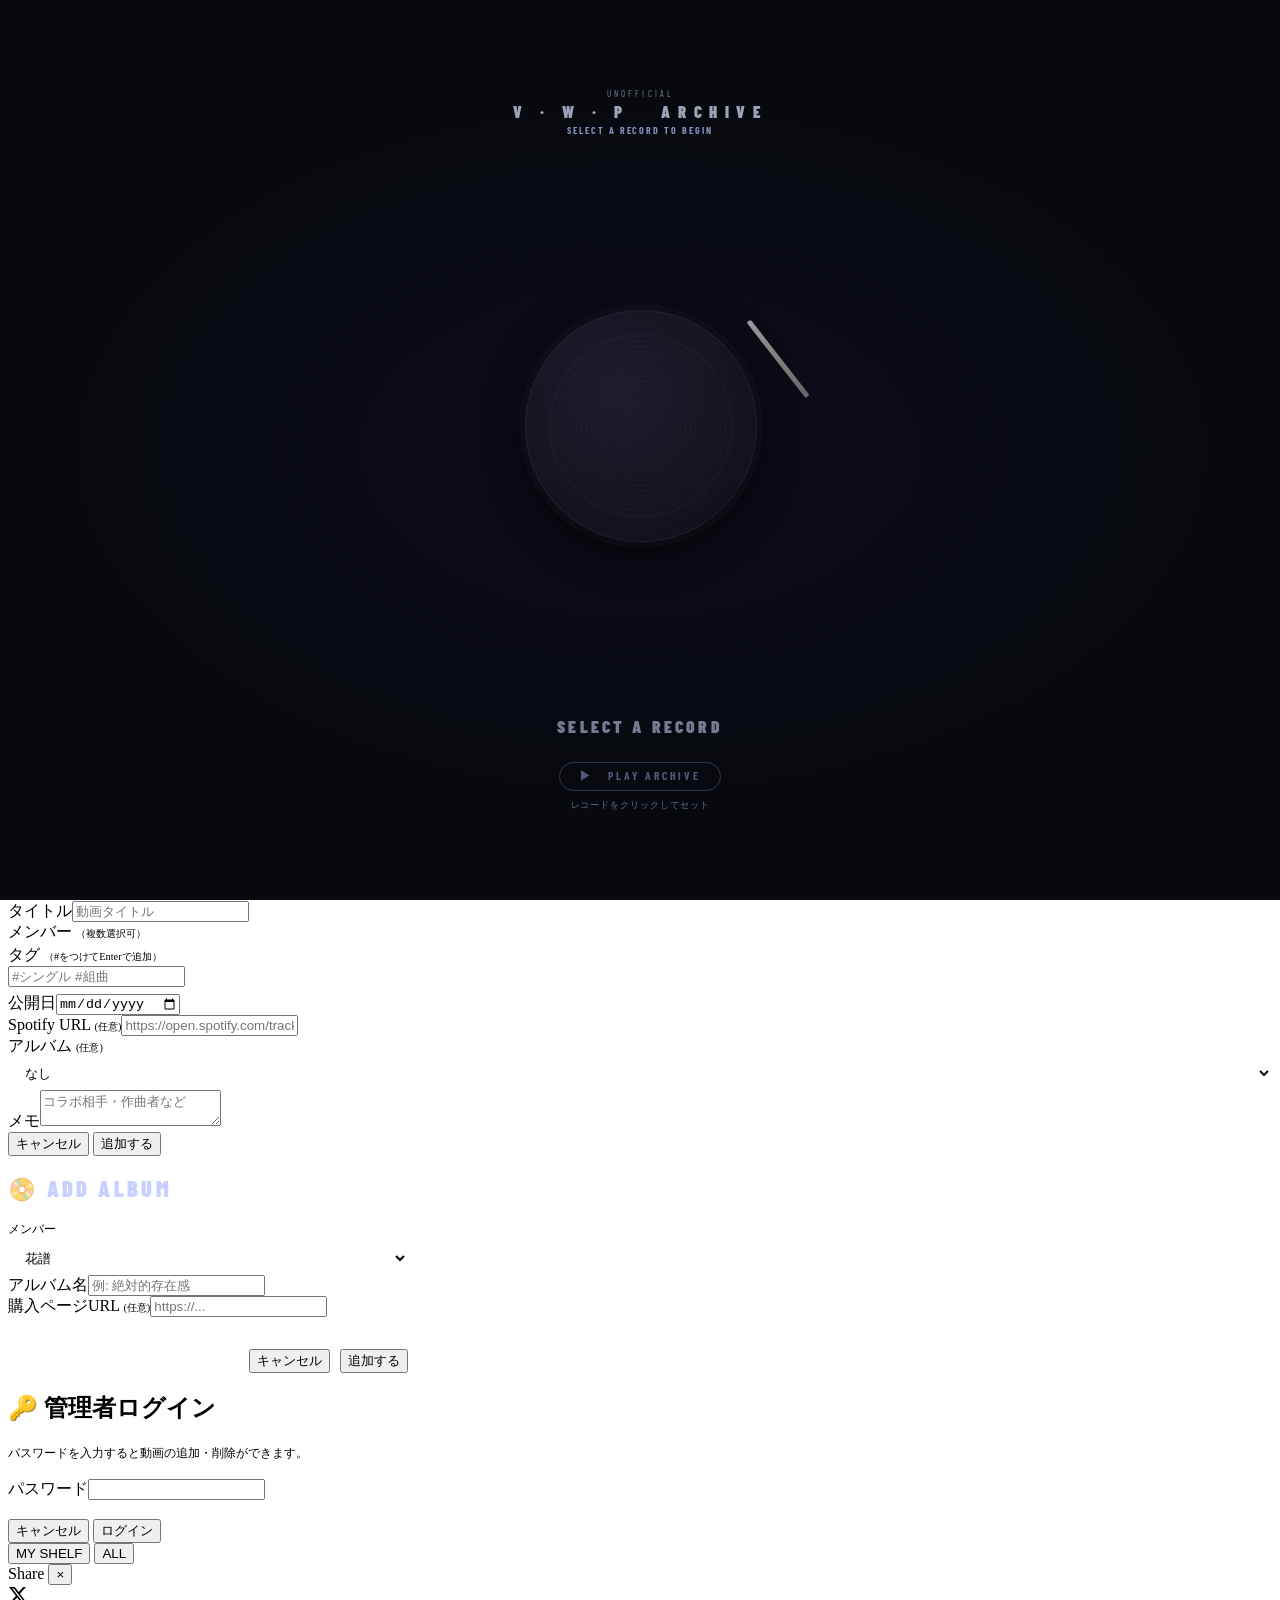
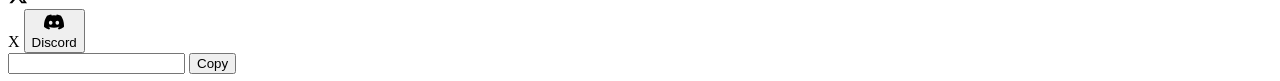
==== public/index.html @ 1ffe11a0 "perf(fonts): Shippori Mincho 500 / Noto Sans JP 300 を Google Fonts から削除 + CSS v1.10.0 Noto Sans JP:w" ====
<!DOCTYPE html>
<html lang="ja">
<head>
<meta charset="UTF-8">
<meta name="viewport" content="width=device-width, initial-scale=1">
<title>花譜・理芽・春猿火・ヰ世界情緒・幸祜 楽曲アーカイブ | VWP Archive</title>
<meta name="description" content="V.W.P（花譜・理芽・春猿火・ヰ世界情緒・幸祜）1,200曲以上を収録した非公式ファンアーカイブ。メンバー別・年別・アルバム別で検索できます。">
  <!-- OGP -->
  <meta property="og:title" content="V.W.P ARCHIVE">
  <meta property="og:description" content="Every song, every member, all in one place.">
  <meta property="og:image" content="https://raw.githubusercontent.com/NINJA2019/vwp-archive/main/ogp-final.png">
  <meta property="og:url" content="https://vwp-archive.netlify.app/">
  <meta property="og:type" content="website">
  <meta name="twitter:card" content="summary_large_image">
  <meta name="twitter:title" content="V.W.P ARCHIVE">
  <meta name="twitter:description" content="Every song, every member, all in one place.">
  <meta name="twitter:image" content="https://raw.githubusercontent.com/NINJA2019/vwp-archive/main/ogp-final.png">
<!-- Google tag (gtag.js) -->
<script async src="https://www.googletagmanager.com/gtag/js?id=G-9FTCYNJCHN"></script>
<script>
  window.dataLayer = window.dataLayer || [];
  function gtag(){dataLayer.push(arguments);}
  gtag('js', new Date());
  gtag('config', 'G-9FTCYNJCHN');
</script>
<link rel="preconnect" href="https://fonts.googleapis.com">
<link rel="preconnect" href="https://fonts.gstatic.com" crossorigin>
<link rel="preconnect" href="https://img.youtube.com">
<link rel="dns-prefetch" href="https://www.googletagmanager.com">
<link href="https://fonts.googleapis.com/css2?family=Cinzel:wght@400;700&family=Shippori+Mincho:wght@400&family=Noto+Sans+JP:wght@400&family=Barlow+Condensed:wght@400;700;900&display=swap" rel="stylesheet">
<link rel="stylesheet" href="/css/base.css?v=1.10.0">
<link rel="stylesheet" href="/css/layout.css?v=1.10.0">
<link rel="stylesheet" href="/css/shelf.css?v=1.10.0">
<link rel="stylesheet" href="/css/mobile.css?v=1.10.0">
<link rel="stylesheet" href="/css/observer-link.css?v=1.10.0">
<link rel="stylesheet" href="/css/ticker.css?v=1.10.0">
<link rel="modulepreload" href="/js/main.js?v=1.9.0">
</head>
<body>

<!-- ===== TURNTABLE INTRO ===== -->
<div id="ttIntro" style="position:fixed;inset:0;z-index:9999;background:#07090e;display:flex;flex-direction:column;align-items:center;justify-content:center;padding:clamp(.4rem, 2vh, 1rem) 1rem;overflow:hidden;">
  <div style="position:absolute;inset:0;background:radial-gradient(ellipse 70% 60% at 50% 50%,rgba(80,60,180,0.07) 0%,transparent 70%);pointer-events:none;"></div>
  <div style="text-align:center;margin-bottom:clamp(.3rem,1vh,.7rem);position:relative;">
    <div style="font-family:'Barlow Condensed',sans-serif;font-weight:400;font-size:.55rem;letter-spacing:.35em;color:rgba(220,228,255,0.55);text-transform:uppercase;margin-bottom:.15rem;">UNOFFICIAL</div><div style="font-family:'Barlow Condensed',sans-serif;font-weight:900;font-size:1.05rem;letter-spacing:.45em;color:rgba(220,228,255,0.7);text-transform:uppercase;">V · W · P &nbsp; ARCHIVE</div>
    <div style="font-size:.62rem;color:rgba(160,180,230,0.8);letter-spacing:.2em;margin-top:.15rem;font-family:'Barlow Condensed',sans-serif;font-weight:700;">SELECT A RECORD TO BEGIN</div>
  </div>

  <div id="ttStage" style="position:relative;width:560px;height:560px;flex-shrink:0;">
    <!-- LPs placed by JS -->
    <!-- Turntable center -->
    <div style="position:absolute;top:50%;left:50%;transform:translate(-50%,-50%);width:230px;height:230px;">
      <div style="width:230px;height:230px;border-radius:50%;background:radial-gradient(circle at 40% 35%,#1e1c2c,#0e0d16);border:1px solid rgba(160,150,255,0.1);box-shadow:0 0 0 6px rgba(255,255,255,0.025),0 8px 40px rgba(0,0,0,.9);position:relative;display:flex;align-items:center;justify-content:center;">
        <div id="ttPlatter" style="width:182px;height:182px;border-radius:50%;background:repeating-radial-gradient(circle at 50%,transparent 0,transparent 4px,rgba(255,255,255,0.02) 4px,rgba(255,255,255,0.02) 5px);border:1px solid rgba(255,255,255,0.04);position:relative;animation:tt-spin 3.5s linear infinite;animation-play-state:paused;">
          <div style="position:absolute;inset:6px;border-radius:50%;overflow:hidden;">
            <div id="ttFace" style="width:100%;height:100%;border-radius:50%;opacity:0;transition:opacity .5s;position:relative;">
              <div style="position:absolute;inset:0;border-radius:50%;background:repeating-radial-gradient(circle at 50%,transparent 0,transparent 3px,rgba(255,255,255,0.03) 3px,rgba(255,255,255,0.03) 4px);"></div>
              <div id="ttRecLabel" style="position:absolute;inset:0;border-radius:50%;display:flex;align-items:center;justify-content:center;font-size:1.1rem;z-index:2;opacity:.9;overflow:hidden;"></div>
              
            </div>
          </div>
          
        </div>
        <div id="ttArm" style="position:absolute;top:10px;right:5px;width:5px;height:96px;background:linear-gradient(to bottom,#999,#666);border-radius:2px;transform-origin:top center;transform:rotate(-38deg);transition:transform 1.1s cubic-bezier(.4,0,.2,1);z-index:15;"></div>
      </div>
    </div>
  </div>

  <div style="margin-top:clamp(.5rem,1.5vh,1.4rem);text-align:center;min-height:2rem;">
    <div id="ttInfoName" style="font-family:'Barlow Condensed',sans-serif;font-weight:900;font-size:1.1rem;letter-spacing:.18em;color:rgba(210,220,255,0.55);transition:color .4s;line-height:1;">SELECT A RECORD</div>
    <div id="ttInfoJa" style="font-size:.65rem;color:rgba(160,180,220,0.7);letter-spacing:.08em;margin-top:.2rem;transition:color .4s;min-height:.85rem;"></div>
  </div>
  <button id="ttEnterBtn" style="margin-top:clamp(.4rem,1vh,.9rem);font-family:'Barlow Condensed',sans-serif;font-weight:700;font-size:.72rem;letter-spacing:.25em;color:rgba(176,184,255,.45);background:none;border:1px solid rgba(176,184,255,0.25);border-radius:20px;padding:.35rem 1.2rem;cursor:default;transition:all .4s;">▶ &nbsp; PLAY ARCHIVE</button>
  <div id="ttHint" style="font-size:.58rem;color:rgba(140,160,210,0.7);letter-spacing:.1em;margin-top:.5rem;">レコードをクリックしてセット</div>
</div>

<!-- ===== MOBILE S-CURVE WELCOME ===== -->
<div id="mobWelcome" style="display:none;position:fixed;inset:0;z-index:9999;background:#050710;flex-direction:column;overflow:hidden;">
  <div class="mw-glow" id="mwGlow"></div>
  <div class="mw-curve" id="mwCurve"></div>
  <div class="mw-hdr">
    <div class="mw-hdr-sub">Unofficial</div>
    <div class="mw-hdr-title">V.W.P ARCHIVE</div>
  </div>
  <div class="mw-scroll" id="mwScroll"></div>
  <div class="mw-bottom">
    <div class="mw-btn-enter" id="mwEnter" role="button">
      <span>PLAY ARCHIVE</span>
      <svg viewBox="0 0 24 24" width="16" height="16"><polygon points="8,5 20,12 8,19" fill="#e8ecf8"/></svg>
    </div>
    <div class="mw-btn-daily" id="mwDaily" role="button" style="color:#c4b5fd;">
      <span class="mw-star">✦</span> OBSERVER-LINK
    </div>
  </div>
  <div class="mw-trans" id="mwTrans">
    <div class="mw-trans-text" id="mwTransText"></div>
  </div>
</div>

<!-- ===== MOBILE CARD VIEW ===== -->
<div id="mobCardView" style="display:none;position:fixed;inset:0;z-index:9998;background:#07090e;flex-direction:column;overflow:hidden;">
  <div class="mc-glow" id="mcGlow"></div>
  <div class="mc-hdr">
    <div class="mc-hdr-top">
      <div class="mob-nav-btn" id="mcBackBtn" role="button" aria-label="戻る">
        <svg viewBox="0 0 24 24"><polyline points="15 18 9 12 15 6"/></svg>
      </div>
      <div class="mc-logo">V.W.P ARCHIVE<span>UNOFFICIAL</span></div>
      <div class="mc-hdr-icons">
        <div class="mc-hdr-btn" id="mcShelfBtn" title="MY SHELF">
          <svg viewBox="0 0 24 24" width="15" height="15" stroke="rgba(232,236,248,.45)" stroke-width="1.6" fill="none"><rect x="3" y="3" width="18" height="18" rx="2"/><line x1="12" y1="8" x2="12" y2="16"/><line x1="8" y1="12" x2="16" y2="12"/></svg>
        </div>
      </div>
    </div>
    <div class="mc-search">
      <svg viewBox="0 0 24 24" width="15" height="15" stroke="rgba(232,236,248,.25)" stroke-width="1.8" fill="none"><circle cx="11" cy="11" r="8"/><line x1="21" y1="21" x2="16.65" y2="16.65"/></svg>
      <input type="text" id="mcSearchInput" placeholder="曲名・メンバーで検索…">
    </div>
    <div class="mc-chips" id="mcChips"></div>
    <div class="mc-sort-bar">
      <div class="mc-sort-label">新しい順</div>
      <div class="mc-sort-count" id="mcSortCount"><b>0</b> 曲</div>
    </div>
  </div>
  <div class="mc-viewport">
    <div class="mc-track" id="mcTrack"></div>
  </div>
  <div class="mc-bottom">
    <div class="mc-swipe-ind">
      <svg viewBox="0 0 24 24" width="14" height="14" stroke="#e8ecf8" stroke-width="1.5" fill="none"><polyline points="18 15 12 9 6 15"/></svg>
      <div class="mc-bar"></div>
      <svg viewBox="0 0 24 24" width="14" height="14" stroke="#e8ecf8" stroke-width="1.5" fill="none"><polyline points="6 9 12 15 18 9"/></svg>
    </div>
    <div class="mc-progress" id="mcProgress"><b>1</b> / 0</div>
  </div>
</div>

<!-- ===== MOBILE SHELF ===== -->
<div id="mobShelf" style="display:none;position:fixed;inset:0;z-index:9997;background:#07090e;flex-direction:column;overflow:hidden;">
  <div class="ms-glow" id="msGlow"></div>
  <div class="ms-hdr">
    <div class="mob-nav-btn" id="msBackBtn" role="button" aria-label="戻る">
      <svg viewBox="0 0 24 24"><polyline points="15 18 9 12 15 6"/></svg>
    </div>
    <div class="ms-logo">My Shelf<span>V.W.P ARCHIVE</span></div>
    <div class="ms-cnt" id="msCnt"><b>0</b> / 10</div>
  </div>
  <div class="ms-car-wrap" id="msCW">
    <div class="ms-car" id="msCar"></div>
  </div>
  <div class="ms-det" id="msDet">
    <div class="ms-det-in">
      <div class="ms-det-th"><img id="msDI" src="" alt=""></div>
      <div class="ms-det-tx">
        <div class="ms-det-mem" id="msDM"></div>
        <div class="ms-det-tit" id="msDT"></div>
        <div class="ms-det-date" id="msDD"></div>
        <div class="ms-det-tags" id="msDG"></div>
        <div class="ms-det-act">
          <div class="ms-byt" id="msBY" role="button"><svg viewBox="0 0 24 24" width="14" height="14"><polygon points="8,5 20,12 8,19" fill="#e8ecf8"/></svg>YOUTUBE</div>
          <div class="ms-brm" id="msBR" role="button" aria-label="削除"><svg viewBox="0 0 24 24" width="14" height="14" stroke="#ff6b6b" stroke-width="1.8" fill="none"><polyline points="3 6 5 6 21 6"/><path d="M19 6v14a2 2 0 01-2 2H7a2 2 0 01-2-2V6m3 0V4a2 2 0 012-2h4a2 2 0 012 2v2"/></svg></div>
        </div>
      </div>
    </div>
  </div>
  <div class="ms-btm"><div class="ms-btm-t">← ヘッダーの戻るボタンでカードビューに戻る</div></div>
</div>

<style>
@keyframes tt-spin{to{transform:rotate(360deg);}}
@keyframes lp-groove-spin{to{transform:rotate(360deg);}}
.tt-lp{position:absolute;width:68px;height:68px;border-radius:50%;cursor:pointer;transition:box-shadow .3s;}
.tt-lp:hover{z-index:10;}
.tt-lp-face{width:100%;height:100%;border-radius:50%;overflow:hidden;position:relative;box-shadow:0 4px 22px rgba(0,0,0,.75);}
.tt-lp-grooves{position:absolute;inset:0;border-radius:50%;background:repeating-radial-gradient(circle at 50%,transparent 0,transparent 3px,rgba(255,255,255,0.028) 3px,rgba(255,255,255,0.028) 4px);animation:lp-groove-spin var(--spd,20s) linear infinite;}
.tt-lp:hover .tt-lp-grooves{animation-duration:calc(var(--spd,20s) * 12);}
.tt-lp-label{position:absolute;top:50%;left:50%;transform:translate(-50%,-50%);width:86px;height:86px;border-radius:50%;display:flex;align-items:center;justify-content:center;font-size:1.4rem;z-index:2;opacity:.5;transition:opacity .2s;overflow:hidden;}
.tt-lp:hover .tt-lp-label,.tt-lp.tt-chosen .tt-lp-label{opacity:.7;}
.tt-lp-hole{display:none;}
.tt-lp-name{position:absolute;bottom:-26px;left:50%;transform:translateX(-50%);font-family:'Barlow Condensed',sans-serif;font-weight:700;font-size:.75rem;letter-spacing:.08em;color:var(--mc);opacity:.92;white-space:nowrap;transition:opacity .2s;text-align:center;line-height:1.2;}
.tt-lp:hover .tt-lp-name,.tt-lp.tt-chosen .tt-lp-name{opacity:1;}
.tt-lp:hover{box-shadow:0 0 0 2px var(--mc),0 6px 28px rgba(0,0,0,.6);}
.tt-lp.tt-chosen{box-shadow:0 0 0 2px var(--mc),0 0 20px var(--mglow);}

/* ===== モバイル対応 ===== */
@media (max-width: 600px) {
  #ttIntro { padding: .4rem .5rem !important; }
  .tt-lp-name { font-size: 10px !important; }
  #ttInfoName { font-size: .85rem !important; }
  #ttInfoJa { font-size: .6rem !important; }
  #ttEnterBtn { font-size: .62rem !important; padding: .28rem .9rem !important; margin-top: .4rem !important; }
  #ttHint { font-size: .52rem !important; margin-top: .3rem !important; }
}
#ttIntro { justify-content: center; }
</style>
<header>
  <div class="header-inner">
    <a class="logo" href="#"><em style="font-style:normal;font-size:.55em;letter-spacing:.08em;color:#c4b5fd;display:block;line-height:1;margin-bottom:1px;">UNOFFICIAL</em>V.W.P <em>ARCHIVE</em></a>
    <div class="view-toggle">
      <button class="vbtn on" id="vGrid">⊞</button>
      <button class="vbtn" id="vList">☰</button>
      <button class="vbtn" id="vTl">⊢</button>
    </div>
    <div class="search-wrap"><span class="si">🔍</span><input type="text" id="searchInput"></div>
    <nav class="header-nav"><a href="javascript:void(0)" onclick="openPage('about')">ABOUT</a><a href="javascript:void(0)" onclick="openPage('contact')">CONTACT</a><a href="javascript:void(0)" onclick="openPage('update')">UPDATE</a><a href="javascript:void(0)" id="shelfNavBtn" onclick="openShelf()" class="shelf-nav-btn">MY SHELF <span id="shelfNavCnt" class="shelf-nav-cnt"></span></a><a href="javascript:void(0)" onclick="openObserverLink()" class="observer-link-nav-btn" style="color:#c4b5fd;">OBSERVER-LINK</a></nav>
    <button class="theme-btn" id="themeBtn" title="ダーク/ライト切替">🌙</button>
    <div class="lang-sw">
      <button class="lbtn on" data-lang="ja">JP</button>
      <button class="lbtn" data-lang="en">EN</button>
      <button class="lbtn" data-lang="zh">中文</button>
      <button class="lbtn" data-lang="ko">한국어</button>
    </div>
  </div>
</header>
<div id="eventTicker" class="event-ticker" hidden aria-label="live info"></div>
<div class="mob-filters" id="mobFilters">
  <div class="mob-scroll" id="mobMembers"></div>
  <div class="mob-scroll" id="mobContentType"></div>
  <div class="mob-scroll" id="mobTags"></div>
  <div class="mob-scroll" id="mobLangBar">
    <button class="mob-chip lbtn on" data-lang="ja">JP</button>
    <button class="mob-chip lbtn" data-lang="en">EN</button>
    <button class="mob-chip lbtn" data-lang="zh">中文</button>
    <button class="mob-chip lbtn" data-lang="ko">한국어</button>
  </div>
</div>
<div class="layout">
  <aside>
    <div class="sb-sec"><div class="sb-title" data-i18n="members">メンバー <span id="memberSelCount" style="font-size:.6rem;color:var(--dim);font-family:'Noto Sans JP',sans-serif;font-weight:400;"></span></div><div class="member-pills" id="memberPills"></div></div>
    <div class="sb-sec" id="albumSection" style="display:none;">
      <div class="sb-title">アルバム</div>
      <div id="albumFilters"></div>
    </div>
    <div class="sb-sec"><div class="sb-title" data-i18n="category">カテゴリ</div><div id="contentTypeFilters"></div></div>
    <div class="sb-sec"><div class="sb-title" data-i18n="tags">タグ</div><div id="tagFilters"></div></div>
  </aside>
  <div class="content">

    <div class="sort-bar">
      <span data-i18n="sort">並び順:</span>
      <button class="sbtn on" id="sNew" data-i18n="newest">新しい順</button>
      <button class="sbtn" id="sOld" data-i18n="oldest">古い順</button>
      <button class="sbtn" id="sDailyPick">✦今日の観測</button>
      <button class="sbtn ol-sort-btn" id="sDaily" onclick="if(typeof openObserverLink==='function'){openObserverLink();return;}">✦ Observer-Link</button>
      <span class="rcnt" id="rcnt"></span>
    </div>
    <div id="albumHeader" style="display:none;align-items:center;gap:1rem;padding:.8rem 1rem;margin-bottom:.8rem;background:var(--surface2);border:1px solid var(--border);border-radius:10px;"></div>
    <div id="vc"></div>
  </div>
</div>

<!-- FABs -->
<button class="fab" id="fab" style="display:none;">＋</button>
<button id="importBtn" title="プレイリスト一括インポート" style="display:none;position:fixed;bottom:5.2rem;right:1.8rem;width:46px;height:46px;border-radius:50%;border:none;cursor:pointer;font-size:1.1rem;align-items:center;justify-content:center;background:#7c6ff7;color:#fff;z-index:200;box-shadow:0 4px 18px rgba(0,0,0,.45);">📥</button>
<button id="albumAddBtn" title="アルバムを追加" style="display:none;position:fixed;bottom:9.0rem;right:1.8rem;width:46px;height:46px;border-radius:50%;border:none;cursor:pointer;font-size:1.1rem;align-items:center;justify-content:center;background:#3d6f7c;color:#fff;z-index:200;box-shadow:0 4px 18px rgba(0,0,0,.45);">📀</button>
<button id="loginBtn" style="position:fixed;bottom:1.8rem;right:1.8rem;width:46px;height:46px;border-radius:50%;border:1px solid var(--border);cursor:pointer;font-size:1rem;display:flex;align-items:center;justify-content:center;background:var(--surface2);color:var(--dim);z-index:200;">🔑</button>

<!-- IMPORT MODAL -->
<div class="mover" id="importMover">
  <div class="modal" style="max-width:440px;">
    <h2 style="font-family:'Barlow Condensed',sans-serif;font-weight:900;font-size:1.4rem;letter-spacing:.15em;margin-bottom:1.2rem;color:#c8d0ff;">📥 PLAYLIST IMPORT</h2>
    <p style="font-size:.75rem;color:var(--dim);margin-bottom:1.2rem;line-height:1.7;">YouTubeプレイリストIDを入力すると動画を一括登録します。すでに登録済みのURLは自動でスキップされます。</p>
    <div style="margin-bottom:.8rem;">
      <label style="font-size:.72rem;color:var(--dim);display:block;margin-bottom:.3rem;">プレイリストID</label>
      <input id="importPlaylistId" type="text" placeholder="PLxxxxxxxxxxxxxxxxxxxxxx" style="width:100%;background:var(--surface2);border:1px solid var(--border);border-radius:6px;padding:.5rem .8rem;color:var(--text);font-size:.82rem;outline:none;">
      <p style="font-size:.68rem;color:var(--dim);margin-top:.3rem;">YouTubeのプレイリストURLの <code style="color:#a0aaff;">list=</code> 以降の文字列</p>
    </div>
    <div style="margin-bottom:.8rem;">
      <label style="font-size:.72rem;color:var(--dim);display:block;margin-bottom:.3rem;">メンバー</label>
      <select id="importMember" style="width:100%;background:var(--surface2);border:1px solid var(--border);border-radius:6px;padding:.5rem .8rem;color:var(--text);font-size:.82rem;outline:none;">
        <option value="vwp">V.W.P</option>
        <option value="kafu">花譜</option>
        <option value="rime">理芽</option>
        <option value="harusar">春猿火</option>
        <option value="isekai">ヰ世界情緒</option>
        <option value="koko">幸祜</option>
      </select>
    </div>
    <div style="margin-bottom:.8rem;">
      <label style="font-size:.72rem;color:var(--dim);display:block;margin-bottom:.3rem;">タグ <span style="color:var(--dim);font-weight:400;">（任意・スペース区切りで複数可）</span></label>
      <input id="importTags" type="text" placeholder="例: シングル アニメ" style="width:100%;background:var(--surface2);border:1px solid var(--border);border-radius:6px;padding:.5rem .8rem;color:var(--text);font-size:.82rem;outline:none;">
      <p style="font-size:.68rem;color:var(--dim);margin-top:.3rem;">登録される全動画に同じタグが付きます。後から個別に編集できます。</p>
    </div>
    <div style="margin-bottom:1.2rem;">
      <label style="font-size:.72rem;color:var(--dim);display:block;margin-bottom:.3rem;">アルバム <span style="color:var(--dim);font-weight:400;">（任意）</span></label>
      <select id="importAlbum" style="width:100%;background:var(--surface2);border:1px solid var(--border);border-radius:6px;padding:.5rem .8rem;color:var(--text);font-size:.82rem;outline:none;">
        <option value="">アルバムに紐付けない</option>
      </select>
      <p style="font-size:.68rem;color:var(--dim);margin-top:.3rem;">選択すると全動画がそのアルバムに紐付けられます。</p>
    </div>
    <div id="importStatus" style="font-size:.78rem;min-height:1.2rem;margin-bottom:.8rem;"></div>
    <div style="display:flex;gap:.6rem;justify-content:flex-end;">
      <button id="importCancel" class="btn btn-s">キャンセル</button>
      <button id="importSubmit" class="btn btn-p btn-s">インポート開始</button>
    </div>
  </div>
</div>

<!-- Add/Edit Video Modal -->
<div class="mover" id="mover">
  <div class="modal">
    <h2 data-i18n="addVideo">動画を追加</h2>
    <div class="fg">
      <label>YouTube URL</label>
      <div style="display:flex;gap:6px;">
        <input type="text" id="iUrl" placeholder="https://www.youtube.com/watch?v=..." style="flex:1;">
        <button id="fetchBtn" class="btn btn-s" style="white-space:nowrap;flex-shrink:0;padding:.42rem .75rem;font-size:.75rem;" data-i18n="fetch">取得</button>
      </div>
      <div id="fetchStatus" style="font-size:.7rem;margin-top:.28rem;min-height:.9rem;"></div>
    </div>
    <div id="thumbPreview" style="display:none;margin-bottom:.7rem;border-radius:4px;overflow:hidden;aspect-ratio:16/9;max-width:160px;background:var(--surface2);"><img id="thumbImg" src="" alt="" style="width:100%;height:100%;object-fit:cover;opacity:.9;"></div>
    <div class="fg"><label data-i18n="titleLabel">タイトル</label><input type="text" id="iTitle" placeholder="動画タイトル"></div>
    <div class="fg"><label data-i18n="memberLabel">メンバー <span style="color:var(--dim);font-size:.65rem;">（複数選択可）</span></label><div id="iMemberCb" style="display:flex;flex-wrap:wrap;gap:6px;margin-top:2px;"></div></div>
    <div class="fg">
      <label data-i18n="tagsLabel">タグ <span style="color:var(--dim);font-size:.65rem;" data-i18n-sub="tagHint">（#をつけてEnterで追加）</span></label>
      <div class="tag-input-wrap" id="tagInputWrap"><input type="text" id="tagInput" placeholder="#シングル #組曲"></div>
      <div id="tagSuggest" style="display:flex;flex-wrap:wrap;gap:4px;margin-top:6px;"></div>
    </div>
    <div class="fg"><label data-i18n="pubdate">公開日</label><input type="date" id="iDate"></div>
    <div class="fg"><label>Spotify URL <span style="color:var(--dim);font-size:.65rem;">(任意)</span></label><input type="text" id="iSpotify" placeholder="https://open.spotify.com/track/..."></div>
    <div class="fg"><label>アルバム <span style="color:var(--dim);font-size:.65rem;">(任意)</span></label>
      <select id="iAlbum" style="width:100%;background:var(--surface2);border:1px solid var(--border);border-radius:6px;padding:.5rem .8rem;color:var(--text);font-size:.82rem;outline:none;">
        <option value="">なし</option>
      </select>
    </div>
    <div class="fg"><label data-i18n="note">メモ</label><textarea id="iNote" rows="2" placeholder="コラボ相手・作曲者など"></textarea></div>
    <div class="fa">
      <button class="btn btn-s" id="mCancel" data-i18n="cancel">キャンセル</button>
      <button class="btn btn-p" id="mSave" data-i18n="addBtn">追加する</button>
    </div>
  </div>
</div>

<!-- Album Add Modal -->
<div class="mover" id="albumMover">
  <div class="modal" style="max-width:400px;">
    <h2 style="font-family:'Barlow Condensed',sans-serif;font-weight:900;font-size:1.4rem;letter-spacing:.15em;margin-bottom:1.2rem;color:#c8d0ff;">📀 ADD ALBUM</h2>
    <!-- メンバー選択（albumAddBtnから開いた時のみ表示） -->
    <div class="fg" id="albumMoverMemberRow">
      <label style="font-size:.72rem;color:var(--dim);display:block;margin-bottom:.3rem;">メンバー</label>
      <select id="albumMoverMember" style="width:100%;background:var(--surface2);border:1px solid var(--border);border-radius:6px;padding:.5rem .8rem;color:var(--text);font-size:.82rem;outline:none;">
        <option value="kafu">花譜</option>
        <option value="rime">理芽</option>
        <option value="harusar">春猿火</option>
        <option value="isekai">ヰ世界情緒</option>
        <option value="koko">幸祜</option>
        <option value="vwp">V.W.P</option>
      </select>
    </div>
    <div class="fg"><label>アルバム名</label><input type="text" id="albumName" placeholder="例: 絶対的存在感"></div>
    <div class="fg"><label>購入ページURL <span style="color:var(--dim);font-size:.65rem;">(任意)</span></label><input type="text" id="albumPurchaseUrl" placeholder="https://..."></div>
    <div id="albumStatus" style="font-size:.78rem;min-height:1.2rem;margin-bottom:.8rem;"></div>
    <div style="display:flex;gap:.6rem;justify-content:flex-end;">
      <button id="albumCancel" class="btn btn-s">キャンセル</button>
      <button id="albumSave" class="btn btn-p btn-s">追加する</button>
    </div>
  </div>
</div>

<!-- Login Modal -->
<div class="mover" id="loginMover">
  <div class="modal" style="max-width:340px;">
    <h2>🔑 <span data-i18n="adminLogin">管理者ログイン</span></h2>
    <p style="font-size:.74rem;color:var(--dim);margin-bottom:1rem;line-height:1.6;" data-i18n="loginDesc">パスワードを入力すると動画の追加・削除ができます。</p>
    <div class="fg"><label data-i18n="password">パスワード</label><input type="password" id="pwInput"></div>
    <div id="pwStatus" style="font-size:.72rem;margin-top:.28rem;min-height:.9rem;"></div>
    <div class="fa">
      <button class="btn btn-s" id="loginCancel" data-i18n="cancel">キャンセル</button>
      <button class="btn btn-p" id="loginSubmit" data-i18n="login">ログイン</button>
    </div>
  </div>
</div>

<script type="module" src="/js/main.js?v=1.9.0"></script>

<!-- About / Contact Page Modal -->
<div id="pageMover" style="display:none;position:fixed;inset:0;z-index:500;background:rgba(0,0,0,.85);backdrop-filter:blur(6px);overflow-y:auto;">
  <div style="max-width:720px;margin:2rem auto;padding:1.5rem;background:var(--surface);border:1px solid var(--border);border-radius:12px;position:relative;">
    <button onclick="closePage()" style="position:absolute;top:1rem;right:1rem;background:transparent;border:none;color:var(--dim);font-size:1.2rem;cursor:pointer;line-height:1;">✕</button>
    <!-- ABOUT -->
    <div id="pageAbout">
      <h2 style="font-family:'Barlow Condensed',sans-serif;font-weight:900;font-size:1.6rem;letter-spacing:.15em;margin-bottom:1.4rem;color:#c8d0ff;">ABOUT</h2>
      <div style="display:inline-block;background:rgba(255,200,100,.08);border:1px solid rgba(255,200,100,.25);color:#fcd34d;font-size:.68rem;padding:2px 10px;border-radius:4px;margin-bottom:.8rem;letter-spacing:.05em;">⚠ UNOFFICIAL FAN SITE</div>
      <p style="font-size:.78rem;color:var(--dim);line-height:1.9;margin-bottom:1.4rem;">このサイトはV.W.P（花譜・理芽・春猿火・ヰ世界情緒・幸祜）のファンが個人で制作した非公式アーカイブサイトです。KAMITSUBAKI STUDIOおよびV.W.Pとは一切関係ありません。</p>
      <h3 style="font-size:.82rem;letter-spacing:.1em;color:#9ca3af;border-bottom:1px solid var(--border);padding-bottom:.5rem;margin-bottom:1rem;">二次創作ガイドライン（KAMITSUBAKI STUDIO）</h3>
      <p style="font-size:.73rem;color:var(--dim);line-height:1.8;margin-bottom:.8rem;">本サイトはKAMITSUBAKI STUDIOの二次創作ガイドラインに基づき運営しています。</p>
      <div style="font-size:.72rem;color:var(--dim);line-height:1.85;display:flex;flex-direction:column;gap:.9rem;">
        <div>
          <div style="color:#a0aaff;font-weight:700;margin-bottom:.3rem;">対象コンテンツ</div>
          <p>KAMITSUBAKI STUDIOの各バーチャルアーティストおよび各バーチャルアーティストが創作したコンテンツ、「神椿市建設中。」の世界観・オリジナルキャラクター・物語、ならびにそれらの商標。</p>
        </div>
        <div>
          <div style="color:#a0aaff;font-weight:700;margin-bottom:.3rem;">利用条件</div>
          <p>本ガイドラインの対象は非商業目的（同人活動・趣味の範囲）で対象コンテンツを二次創作に利用する個人の方に限ります。法人および商業目的での利用には別途許諾が必要です。</p>
        </div>
        <div>
          <div style="color:#a0aaff;font-weight:700;margin-bottom:.3rem;">公開にあたってのお願い</div>
          <ul style="padding-left:1.2rem;display:flex;flex-direction:column;gap:.3rem;list-style:disc;">
            <li>他人の気持ちや名誉を傷つける目的のものはお控えください</li>
            <li>特定の政治・宗教を過度に推す・貶すものはお控えください</li>
            <li>過度に暴力的・グロテスク・性的なものはお控えください</li>
            <li>公式作品と誤認されないようご配慮ください</li>
          </ul>
        </div>
        <div>
          <div style="color:#a0aaff;font-weight:700;margin-bottom:.3rem;">販売・収益化</div>
          <p>非商業目的の範囲内（書籍・グッズ等）で、制作原価相当額程度の収益を得る場合のみ販売が可能です。公式素材をそのまま利用した作品の販売・収益化はできません。</p>
        </div>
      </div>
      <p style="margin-top:1.2rem;font-size:.68rem;color:#6b7280;">
        完全なガイドラインは <a href="https://kamitsubaki.jp/guidelines/" target="_blank" rel="noopener" style="color:#a0aaff;">kamitsubaki.jp/guidelines/</a> をご確認ください。
      </p>
      <div style="margin-top:1.2rem;padding-top:1rem;border-top:1px solid var(--border);font-size:.72rem;color:#9ca3af;letter-spacing:.04em;">©KAMITSUBAKI STUDIO</div>
    </div>
    <!-- CONTACT -->
    <div id="pageContact" style="display:none;">
      <h2 style="font-family:'Barlow Condensed',sans-serif;font-weight:900;font-size:1.6rem;letter-spacing:.15em;margin-bottom:1.4rem;color:#c8d0ff;">CONTACT</h2>
      <p style="font-size:.78rem;color:var(--dim);line-height:1.9;margin-bottom:1.8rem;">ご要望・お問い合わせはTwitter（X）のDMまでお気軽にどうぞ。</p>
      <div style="display:flex;align-items:center;gap:1rem;background:var(--surface2);border:1px solid var(--border);border-radius:10px;padding:1.2rem 1.4rem;">
        <div style="width:48px;height:48px;border-radius:50%;background:rgba(160,170,255,.15);display:flex;align-items:center;justify-content:center;font-size:1.4rem;flex-shrink:0;">𝕏</div>
        <div>
          <div style="font-size:.88rem;color:#e2e8f0;font-weight:600;margin-bottom:.2rem;">にんじゃ3歳</div>
          <a href="https://twitter.com/ninnin8672" target="_blank" rel="noopener" style="color:#a0aaff;font-size:.78rem;text-decoration:none;">@ninnin8672</a>
        </div>
      </div>
      <div style="display:flex;align-items:center;gap:1rem;background:var(--surface2);border:1px solid var(--border);border-radius:10px;padding:1.2rem 1.4rem;margin-top:.8rem;">
        <div style="width:48px;height:48px;border-radius:50%;background:rgba(100,200,100,.1);display:flex;align-items:center;justify-content:center;font-size:1.1rem;flex-shrink:0;">📝</div>
        <div>
          <div style="font-size:.88rem;color:#e2e8f0;font-weight:600;margin-bottom:.2rem;">Note</div>
          <a href="https://note.com/ninnin8672" target="_blank" rel="noopener" style="color:#a0aaff;font-size:.78rem;text-decoration:none;">note.com/ninnin8672</a>
        </div>
      </div>
      <p style="margin-top:1.2rem;font-size:.7rem;color:#6b7280;line-height:1.7;">サイトへのご意見・登録動画のご要望・不具合のご報告などはDMにてお受けしています。</p>
    </div>
    <!-- UPDATE -->
    <div id="pageUpdate" style="display:none;">
      <h2 style="font-family:'Barlow Condensed',sans-serif;font-weight:900;font-size:1.6rem;letter-spacing:.15em;margin-bottom:1.8rem;color:#c8d0ff;">UPDATE</h2>
      <div style="display:flex;flex-direction:column;gap:.6rem;">
        <div style="display:flex;gap:1.2rem;padding:.9rem 1.1rem;background:var(--surface2);border:1px solid var(--border);border-radius:8px;align-items:flex-start;">
          <span style="font-family:'Barlow Condensed',sans-serif;font-weight:700;font-size:.78rem;letter-spacing:.06em;color:#c4b5fd;white-space:nowrap;padding-top:.05rem;">2026/03/16</span>
          <ul style="margin:0;padding:0;list-style:none;display:flex;flex-direction:column;gap:.3rem;">
            <li style="font-size:.78rem;color:var(--dim);line-height:1.7;">✦ モバイル版にイマーシブなLP選択画面を追加 — 上下スワイプでレコードを選び、タップするとターンテーブルへトス</li>
            <li style="font-size:.78rem;color:var(--dim);line-height:1.7;">✦ スワイプで最後のLPまで行くと先頭に戻るループ対応</li>
            <li style="font-size:.78rem;color:var(--dim);line-height:1.7;">✦ アルバム一覧をシリーズでグループ化（I SCREAM、魔法、寓話など）</li>
            <li style="font-size:.78rem;color:var(--dim);line-height:1.7;">✦ スタートページのLP名前テキストを小さく・読みやすく調整</li>
            <li style="font-size:.78rem;color:var(--dim);line-height:1.7;">✦ DAILYレコードの絵柄を「?」マークに変更 — 今日の観測モードで入場</li>
            <li style="font-size:.78rem;color:var(--dim);line-height:1.7;">✦ スタート画面を開いている間は背景のスクロールを固定</li>
            <li style="font-size:.78rem;color:var(--dim);line-height:1.7;">✦ サイト全体の文字・輪郭の明度を調整（より読みやすく）</li>
            <li style="font-size:.78rem;color:var(--dim);line-height:1.7;">✦ ページ上部のヒントバーを削除（よりすっきりとした表示に）</li>
            <li style="font-size:.78rem;color:var(--dim);line-height:1.7;">✦ モバイルでの管理者ログインボタンを非表示に</li>
          </ul>
        </div>
        <div style="display:flex;gap:1.2rem;padding:.9rem 1.1rem;background:var(--surface2);border:1px solid var(--border);border-radius:8px;align-items:flex-start;">
          <span style="font-family:'Barlow Condensed',sans-serif;font-weight:700;font-size:.78rem;letter-spacing:.06em;color:#c4b5fd;white-space:nowrap;padding-top:.05rem;">2026/03/13</span>
          <ul style="margin:0;padding:0;list-style:none;display:flex;flex-direction:column;gap:.3rem;">
            <li style="font-size:.78rem;color:var(--dim);line-height:1.7;">✦ サイトを開くとレコードプレーヤー選択画面が表示されるように — メンバーのLPを選んでアーカイブへ入場</li>
            <li style="font-size:.78rem;color:var(--dim);line-height:1.7;">✦ 選んだメンバーのLPをターンテーブルにセットすると、そのメンバーでフィルタリングされた状態でアーカイブに入れるように</li>
            <li style="font-size:.78rem;color:var(--dim);line-height:1.7;">✦ アルバムページに在庫状況（ON SALE / SOLD OUT）を表示</li>
            <li style="font-size:.78rem;color:var(--dim);line-height:1.7;">✦ アルバムの在庫情報の最終更新日を表示</li>
            <li style="font-size:.78rem;color:var(--dim);line-height:1.7;">✦ NEWバッジをメンバー別・最新2曲に変更（各メンバーの最新曲がわかりやすく）</li>
            <li style="font-size:.78rem;color:var(--dim);line-height:1.7;">✦ ページ上部に使い方ヒントを追加（メンバー絞り込み・タグ検索・今日の観測）</li>
            <li style="font-size:.78rem;color:var(--dim);line-height:1.7;">✦ TwitterでシェアするとOGP画像が表示されるように</li>
          </ul>
        </div>
        <div style="display:flex;gap:1.2rem;padding:.9rem 1.1rem;background:var(--surface2);border:1px solid var(--border);border-radius:8px;align-items:flex-start;">
          <span style="font-family:'Barlow Condensed',sans-serif;font-weight:700;font-size:.78rem;letter-spacing:.06em;color:#c4b5fd;white-space:nowrap;padding-top:.05rem;">2026/03/09</span>
          <ul style="margin:0;padding:0;list-style:none;display:flex;flex-direction:column;gap:.3rem;">
            <li style="font-size:.78rem;color:var(--dim);line-height:1.7;">✦ 韓国語（한국어）対応を追加</li>
            <li style="font-size:.78rem;color:var(--dim);line-height:1.7;">✦ タグ翻訳（トリオ・系譜曲・sinka）を追加</li>
            <li style="font-size:.78rem;color:var(--dim);line-height:1.7;">✦ 無限スクロール実装による初期読み込み高速化</li>
            <li style="font-size:.78rem;color:var(--dim);line-height:1.7;">✦ 今日の観測（日替わり5曲ピックアップ）を追加</li>
            <li style="font-size:.78rem;color:var(--dim);line-height:1.7;">✦ メンバーリストにキャラクターカラーを適用</li>
            <li style="font-size:.78rem;color:var(--dim);line-height:1.7;">✦ 表示切替ボタンを検索の左に移動</li>
          </ul>
        </div>
      </div>
    </div>
  </div>
</div>
<!-- === MY SHELF OVERLAY === -->
<div id="my-shelf-overlay" class="shelf-overlay" role="dialog" aria-modal="true" aria-label="MY SHELF" style="display:none;">
  <div class="shelf-overlay-backdrop"></div>
  <div class="shelf-overlay-content">
    <button class="shelf-overlay-close">✕</button>
    <div class="shelf-wrap">
      <div class="shelf-concrete-bg"></div>
      <div class="shelf-concrete-overlay"></div>
      <div class="shelf-area">
        <div class="shelf-label" id="shelf-label"></div>
        <button id="shelf-play-all" class="shelf-play-all" type="button" style="display:none;"></button>
        <div id="shelf-rows-container"></div>
      </div>
      <div class="shelf-hint" id="shelf-hint"></div>
      <div class="panel-host">
        <div class="detail-panel" id="detail-panel">
          <div class="dp-inner" id="dp-inner">
            <div class="dp-stage" id="dp-stage">
              <div class="dp-jacket" id="dp-jacket"></div>
              <div class="dp-vinyl" id="dp-vinyl">
                <canvas id="shelf-vinyl-canvas" style="display:block;border-radius:50%;"></canvas>
              </div>
            </div>
            <div class="dp-info" id="dp-info">
              <div class="dp-member" id="dp-member"></div>
              <div class="dp-title" id="dp-title"></div>
              <div class="dp-sub">V.W.P ARCHIVE</div>
              <div class="dp-actions">
                <a class="dp-btn-yt" id="dp-yt" href="#" target="_blank" rel="noopener noreferrer">
                  <svg class="yt-icon" viewBox="0 0 24 24" xmlns="http://www.w3.org/2000/svg">
                    <path d="M22.54 6.42a2.78 2.78 0 0 0-1.95-1.96C18.88 4 12 4 12 4s-6.88 0-8.59.46A2.78 2.78 0 0 0 1.46 6.42 29 29 0 0 0 1 12a29 29 0 0 0 .46 5.58 2.78 2.78 0 0 0 1.95 1.96C5.12 20 12 20 12 20s6.88 0 8.59-.46a2.78 2.78 0 0 0 1.95-1.96A29 29 0 0 0 23 12a29 29 0 0 0-.46-5.58z" fill="rgba(255,80,80,0.9)"/>
                    <path d="M9.75 15.02V8.98L15.5 12l-5.75 3.02z" fill="white"/>
                  </svg>
                </a>
                <button class="dp-btn-close">✕</button>
              </div>
              <div class="dp-divider"></div>
              <div class="dp-meta" id="dp-meta"></div>
            </div>
          </div>
        </div>
      </div>
      <div class="shelf-empty" id="shelf-empty" style="display:none;"></div>
      <!-- RECEIVED RECORDS -->
      <div class="shelf-section-header received" id="shelf-rcv-header" style="display:none;">RECEIVED RECORDS</div>
      <button id="shelf-rcv-play-all" class="shelf-rcv-play-all" type="button" style="display:none;"></button>
      <div class="shelf-area shelf-rcv-area">
        <div id="shelf-rcv-rows-container"></div>
      </div>
      <div class="received-empty" id="shelf-rcv-empty" style="display:none;">
        <p>No records yet</p>
        <p>Use Observer-Link to exchange records with other observers</p>
      </div>
    </div>
  </div>
</div>

<!-- ===== OBSERVER-LINK ===== -->
<div id="observer-link-screen" role="dialog" aria-modal="true" aria-label="Observer-Link" style="display:none;position:fixed;inset:0;z-index:9996;overflow:hidden;">
  <div class="ol-app">
    <div class="ol-ambient-glow" id="olAmbientGlow"></div>

    <!-- COMPOSE -->
    <div class="ol-screen ol-compose" id="olComposeScreen">
      <div class="ol-hdr">
        <div class="ol-hdr-logo">V.W.P ARCHIVE<span>UNOFFICIAL — OBSERVER-LINK</span></div>
        <div class="ol-hdr-right">
          <div class="ol-hdr-badge" id="olDailyBadge">0 / 10</div>
          <button class="ol-close-btn" id="olCloseBtn" aria-label="Close">✕</button>
        </div>
      </div>
      <div id="olPickedNotice" class="ol-picked-notice" role="status" style="display:none;">
        <span class="ol-picked-dot"></span>
        <span id="olPickedText"></span>
        <button id="olPickedView" class="ol-picked-view" type="button"></button>
        <button id="olPickedDismiss" class="ol-picked-dismiss" type="button" aria-label="Dismiss">✕</button>
      </div>
      <div class="ol-compose-body">
        <div class="ol-hero">
          <canvas class="ol-hero-canvas" id="olHeroCanvas" width="640" height="192"></canvas>
          <div class="ol-hero-title">Observer-Link</div>
          <div class="ol-hero-sub">Send one record, receive one from another observer</div>
        </div>

        <div class="ol-section-label">SELECT A SONG</div>
        <div class="ol-song-select" id="olSongSelect">
          <div class="ol-song-placeholder" id="olSongPlaceholder">
            <div class="ol-song-placeholder-icon">♫</div>
            <div>Choose song to send</div>
          </div>
          <div class="ol-song-selected" id="olSongSelected" style="display:none">
            <img class="ol-song-thumb" id="olSelThumb" src="" alt="">
            <div class="ol-song-info">
              <div class="ol-song-info-member" id="olSelMember"></div>
              <div class="ol-song-info-title" id="olSelTitle"></div>
              <div class="ol-song-info-date" id="olSelDate"></div>
            </div>
          </div>
        </div>

        <div class="ol-section-label">MOOD (OPTIONAL, MAX 2)</div>
        <div class="ol-mood-tags" id="olMoodTags"></div>

        <div class="ol-section-label">SHORT MESSAGE (OPTIONAL)</div>
        <div class="ol-msg-wrap">
          <input class="ol-msg-input" id="olMsgInput" type="text" maxlength="20" placeholder="Add a short note...">
          <span class="ol-msg-count" id="olMsgCount">0/20</span>
        </div>

        <button class="ol-send-btn" id="olSendBtn" disabled>SEND RECORD</button>
        <div class="ol-daily-counter">Today: <em id="olUsedCount">0</em> / 10 exchanges</div>
      </div>
    </div>

    <!-- SENDING (Shazam-style pulse) -->
    <div class="ol-screen ol-sending-view ol-hidden" id="olSendingScreen">
      <canvas id="ol-sending-particles"></canvas>
      <div class="ol-sending-pulse-container">
        <div class="ol-pulse-ring"></div>
        <div class="ol-pulse-ring"></div>
        <div class="ol-pulse-ring"></div>
        <div class="ol-pulse-ring"></div>
        <div class="ol-center-disc">
          <div class="ol-lp-icon">
            <svg viewBox="0 0 52 52" fill="none">
              <circle cx="26" cy="26" r="25" stroke="rgba(167,139,250,.5)" stroke-width=".8"/>
              <circle cx="26" cy="26" r="20" stroke="rgba(167,139,250,.15)" stroke-width=".5"/>
              <circle cx="26" cy="26" r="15" stroke="rgba(167,139,250,.1)" stroke-width=".5"/>
              <circle cx="26" cy="26" r="10" stroke="rgba(167,139,250,.08)" stroke-width=".5"/>
              <circle cx="26" cy="26" r="7" fill="rgba(108,92,231,.4)"/>
              <circle cx="26" cy="26" r="4" fill="rgba(108,92,231,.7)"/>
              <circle cx="26" cy="26" r="1.5" fill="rgba(232,236,248,.4)"/>
            </svg>
          </div>
        </div>
      </div>
      <div class="ol-sending-text-area">
        <div class="ol-sending-title" id="olSendingTitle">LINKING OBSERVERS</div>
        <div class="ol-sending-sub" id="olSendingSub">Searching for a match...</div>
      </div>
      <div class="ol-sending-card" id="olSendingCard"></div>
    </div>

    <!-- RESULT -->
    <div class="ol-screen ol-result ol-hidden" id="olResultScreen">
      <div class="ol-hdr">
        <div class="ol-hdr-logo">V.W.P ARCHIVE<span>UNOFFICIAL — OBSERVER-LINK</span></div>
        <button class="ol-close-btn" id="olResultCloseBtn" aria-label="Close">✕</button>
      </div>
      <div class="ol-result-body" id="olResultBody"></div>
    </div>
  </div>
</div>

<!-- OBSERVER-LINK PICKER -->
<div class="ol-picker-overlay" id="olPickerOverlay">
  <div class="ol-picker-sheet">
    <div class="ol-picker-handle"></div>
    <div class="ol-picker-tabs" id="olPickerTabs">
      <button class="ol-picker-tab ol-picker-tab-active" data-tab="shelf">MY SHELF</button>
      <button class="ol-picker-tab" data-tab="all">ALL</button>
    </div>
    <div class="ol-picker-content" id="olPickerContent">
      <div class="ol-picker-list" id="olPickerList"></div>
    </div>
  </div>
</div>
<div class="ol-toast" id="olToast"></div>
<!-- OL Share Dialog -->
<div id="olShareOverlay" class="ol-share-overlay">
  <div class="ol-share-backdrop"></div>
  <div class="ol-share-dialog">
    <div class="ol-share-header">
      <span class="ol-share-title">Share</span>
      <button class="ol-share-close" onclick="closeShareDialog()">&times;</button>
    </div>
    <div class="ol-share-grid">
      <a id="olShareX" class="ol-share-item" target="_blank" rel="noopener" onclick="olTrackXShare()">
        <div class="ol-share-icon ol-share-icon-x">
          <svg viewBox="0 0 24 24" width="20" height="20" fill="currentColor"><path d="M18.244 2.25h3.308l-7.227 8.26 8.502 11.24H16.17l-5.214-6.817L4.99 21.75H1.68l7.73-8.835L1.254 2.25H8.08l4.713 6.231zm-1.161 17.52h1.833L7.084 4.126H5.117z"/></svg>
        </div>
        <span>X</span>
      </a>
      <button id="olShareDiscord" class="ol-share-item" onclick="olShareToDiscord()">
        <div class="ol-share-icon ol-share-icon-discord">
          <svg viewBox="0 0 24 24" width="20" height="20" fill="currentColor"><path d="M20.317 4.37a19.791 19.791 0 0 0-4.885-1.515.074.074 0 0 0-.079.037c-.21.375-.444.864-.608 1.25a18.27 18.27 0 0 0-5.487 0 12.64 12.64 0 0 0-.617-1.25.077.077 0 0 0-.079-.037A19.736 19.736 0 0 0 3.677 4.37a.07.07 0 0 0-.032.027C.533 9.046-.32 13.58.099 18.057a.082.082 0 0 0 .031.057 19.9 19.9 0 0 0 5.993 3.03.078.078 0 0 0 .084-.028 14.09 14.09 0 0 0 1.226-1.994.076.076 0 0 0-.041-.106 13.107 13.107 0 0 1-1.872-.892.077.077 0 0 1-.008-.128 10.2 10.2 0 0 0 .372-.292.074.074 0 0 1 .077-.01c3.928 1.793 8.18 1.793 12.062 0a.074.074 0 0 1 .078.01c.12.098.246.198.373.292a.077.077 0 0 1-.006.127 12.299 12.299 0 0 1-1.873.892.077.077 0 0 0-.041.107c.36.698.772 1.362 1.225 1.993a.076.076 0 0 0 .084.028 19.839 19.839 0 0 0 6.002-3.03.077.077 0 0 0 .032-.054c.5-5.177-.838-9.674-3.549-13.66a.061.061 0 0 0-.031-.03zM8.02 15.33c-1.183 0-2.157-1.085-2.157-2.419 0-1.333.956-2.419 2.157-2.419 1.21 0 2.176 1.095 2.157 2.42 0 1.333-.956 2.418-2.157 2.418zm7.975 0c-1.183 0-2.157-1.085-2.157-2.419 0-1.333.956-2.419 2.157-2.419 1.21 0 2.176 1.095 2.157 2.42 0 1.333-.947 2.418-2.157 2.418z"/></svg>
        </div>
        <span>Discord</span>
      </button>
    </div>
    <div class="ol-share-copy">
      <input id="olShareUrl" class="ol-share-url" type="text" readonly>
      <button class="ol-share-copy-btn" onclick="olCopyShareUrl()">Copy</button>
    </div>
  </div>
</div>
</body>
</html>
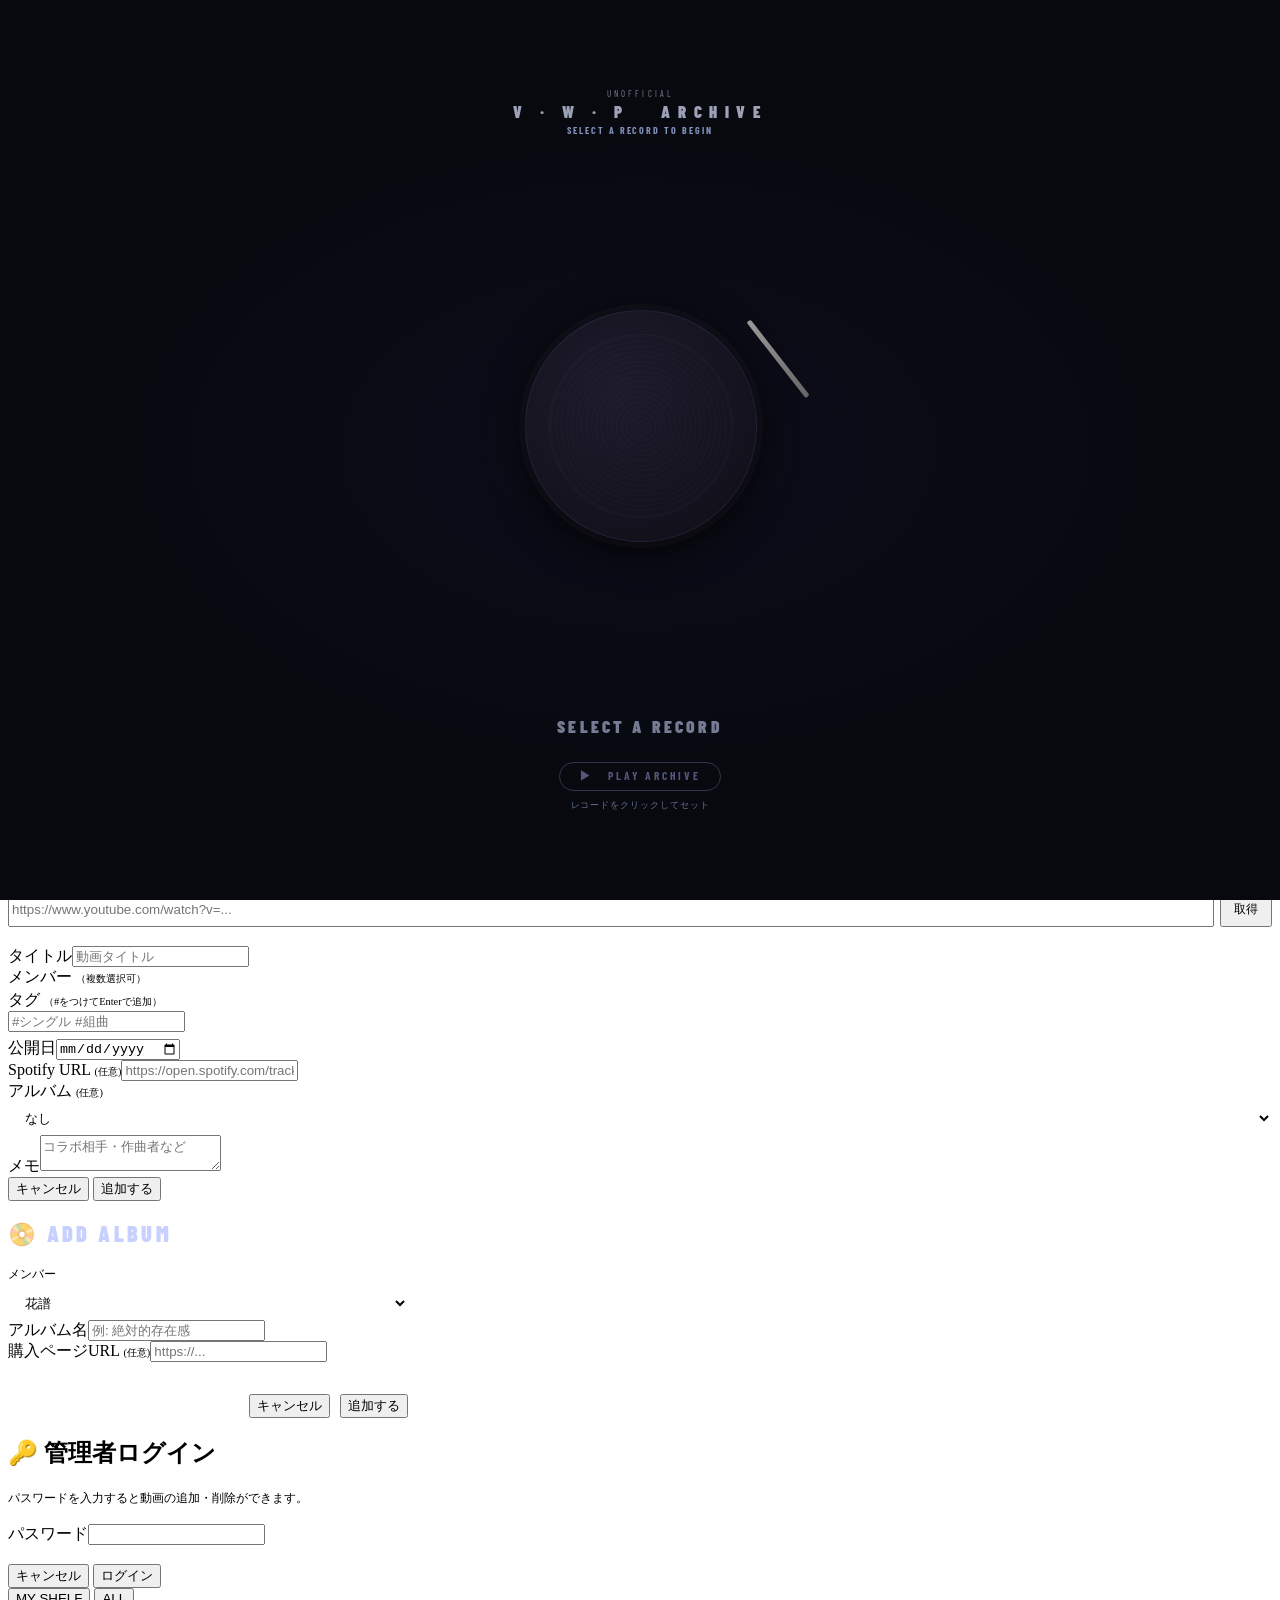
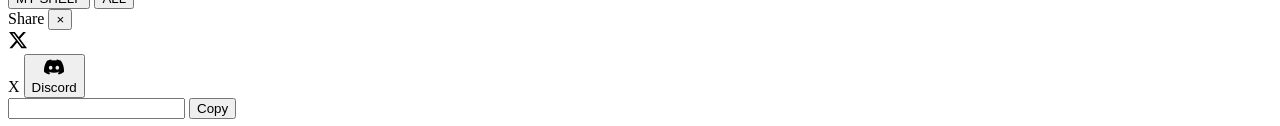
==== commit 2aec8995: "feat(starter): フロントエンド実装（サイドバー・オーバーレイ・i18n・adminタブ） - constants.js: ja/en/zh/ko 各4言語にstarterList等5キー" ====
--- a/public/index.html
+++ b/public/index.html
@@ -28,13 +28,14 @@
 <link rel="preconnect" href="https://img.youtube.com">
 <link rel="dns-prefetch" href="https://www.googletagmanager.com">
 <link href="https://fonts.googleapis.com/css2?family=Cinzel:wght@400;700&family=Shippori+Mincho:wght@400&family=Noto+Sans+JP:wght@400&family=Barlow+Condensed:wght@400;700;900&display=swap" rel="stylesheet">
-<link rel="stylesheet" href="/css/base.css?v=1.10.0">
-<link rel="stylesheet" href="/css/layout.css?v=1.10.0">
-<link rel="stylesheet" href="/css/shelf.css?v=1.10.0">
-<link rel="stylesheet" href="/css/mobile.css?v=1.10.0">
-<link rel="stylesheet" href="/css/observer-link.css?v=1.10.0">
-<link rel="stylesheet" href="/css/ticker.css?v=1.10.0">
-<link rel="modulepreload" href="/js/main.js?v=1.9.0">
+<link rel="stylesheet" href="/css/base.css?v=1.11.0">
+<link rel="stylesheet" href="/css/layout.css?v=1.11.0">
+<link rel="stylesheet" href="/css/shelf.css?v=1.11.0">
+<link rel="stylesheet" href="/css/mobile.css?v=1.11.0">
+<link rel="stylesheet" href="/css/observer-link.css?v=1.11.0">
+<link rel="stylesheet" href="/css/ticker.css?v=1.11.0">
+<link rel="stylesheet" href="/css/starter.css?v=1.11.0">
+<link rel="modulepreload" href="/js/main.js?v=1.9.4">
 </head>
 <body>
 
@@ -231,6 +232,12 @@
       <div class="sb-title">アルバム</div>
       <div id="albumFilters"></div>
     </div>
+    <div class="sb-sec" id="starterSection">
+      <div class="sb-title" data-i18n="starterList">スターターリスト</div>
+      <button class="cfilt starter-entry-btn" id="starterListBtn" type="button">
+        <span class="cfilt-label">✦ <span data-i18n="starterOpen">はじめての方へ</span></span>
+      </button>
+    </div>
     <div class="sb-sec"><div class="sb-title" data-i18n="category">カテゴリ</div><div id="contentTypeFilters"></div></div>
     <div class="sb-sec"><div class="sb-title" data-i18n="tags">タグ</div><div id="tagFilters"></div></div>
   </aside>
@@ -371,7 +378,7 @@
   </div>
 </div>
 
-<script type="module" src="/js/main.js?v=1.9.0"></script>
+<script type="module" src="/js/main.js?v=1.9.4"></script>
 
 <!-- About / Contact Page Modal -->
 <div id="pageMover" style="display:none;position:fixed;inset:0;z-index:500;background:rgba(0,0,0,.85);backdrop-filter:blur(6px);overflow-y:auto;">
@@ -631,6 +638,18 @@
   </div>
 </div>
 
+<!-- STARTER LIST OVERLAY -->
+<div id="starter-list-screen" role="dialog" aria-modal="true" aria-label="Starter List" style="display:none;">
+  <div class="starter-header">
+    <div>
+      <div class="starter-heading" data-i18n="starterTitle">店主セレクト</div>
+      <div class="starter-sub" data-i18n="starterSub">はじめの一枚、ここから。</div>
+    </div>
+    <button class="starter-close-btn" type="button" aria-label="Close">✕ CLOSE</button>
+  </div>
+  <div class="starter-body" id="starter-list-body"></div>
+</div>
+
 <!-- OBSERVER-LINK PICKER -->
 <div class="ol-picker-overlay" id="olPickerOverlay">
   <div class="ol-picker-sheet">
